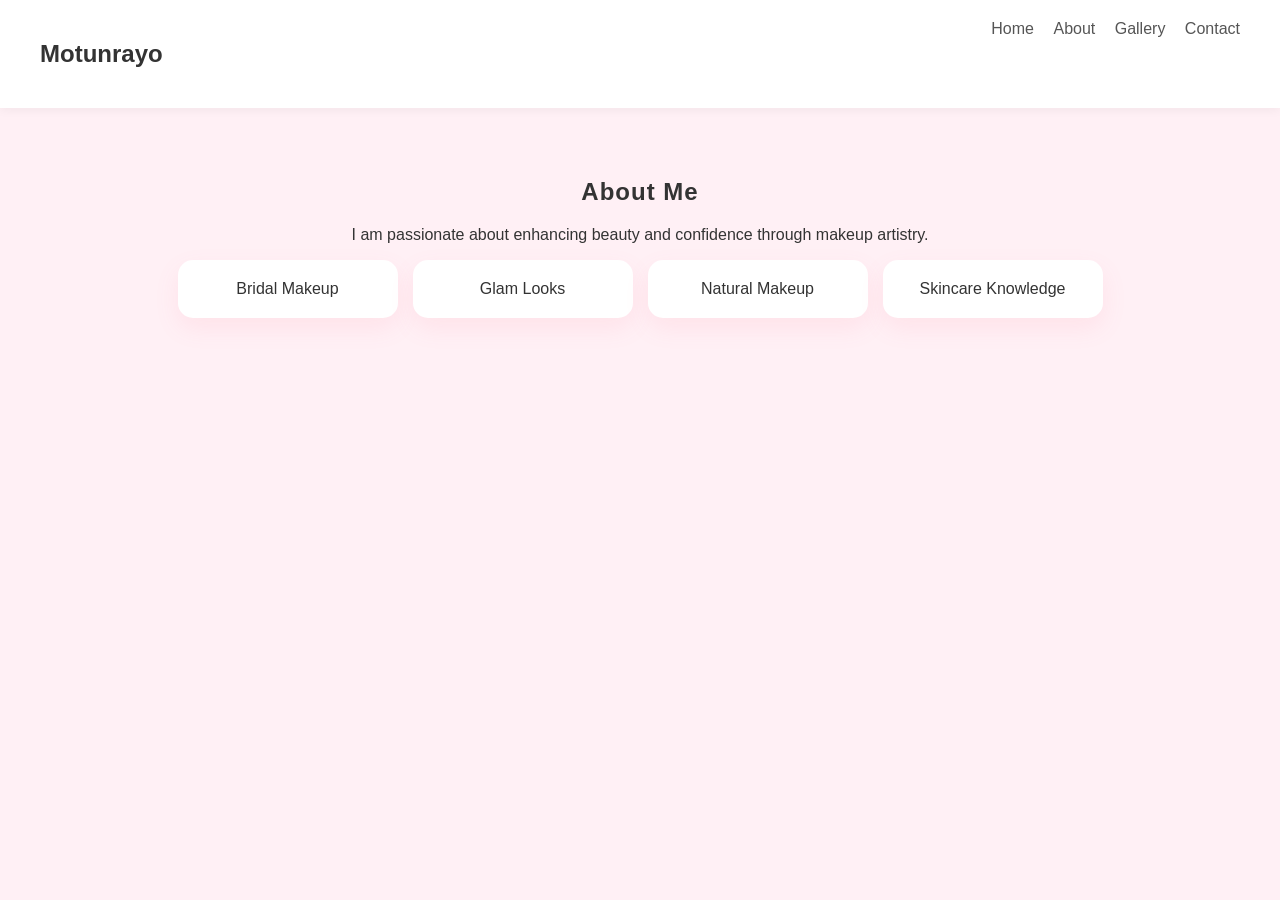
==== profile.html @ 554df725 "first upload" ====
<!DOCTYPE html>
<html>
<head>
  <title>About - Motunrayo</title>
  <link rel="stylesheet" href="style.css">
</head>

<body>

<nav>
  <h2>Motunrayo</h2>
  <div>
    <a href="index.html">Home</a>
    <a href="profile.html">About</a>
    <a href="projects.html">Gallery</a>
    <a href="contact.html">Contact</a>
  </div>
</nav>

<section class="content">
  <h1>About Me</h1>
  <p>I am passionate about enhancing beauty and confidence through makeup artistry.</p>

  <div class="skills">
    <div class="card">Bridal Makeup</div>
    <div class="card">Glam Looks</div>
    <div class="card">Natural Makeup</div>
    <div class="card">Skincare Knowledge</div>
  </div>

</section>

</body>
</html>
---- style.css ----
body {
  margin: 0;
  font-family: 'Poppins', sans-serif;
  background: #fff5f7;
  color: #333;
}

/* NAV */
nav {
  display: flex;
  justify-content: space-between;
  padding: 20px 40px;
  background: white;
  box-shadow: 0 2px 10px rgba(0,0,0,0.05);
}

nav a {
  margin-left: 15px;
  text-decoration: none;
  color: #555;
}

nav a:hover {
  color: #ff4d88;
}

/* HERO */
.hero {
  text-align: center;
  padding: 100px 20px;
  background: linear-gradient(to right, #ffe0eb, #fff);
}

.hero h1 {
  font-size: 2.5rem;
}

.btn {
  display: inline-block;
  margin-top: 20px;
  padding: 10px 20px;
  background: #ff4d88;
  color: white;
  border-radius: 25px;
  text-decoration: none;
}

/* CONTENT */
.content {
  padding: 50px;
  text-align: center;
}

/* SKILLS */
.skills {
  display: flex;
  justify-content: center;
  gap: 15px;
  flex-wrap: wrap;
}

.card {
  background: white;
  padding: 20px;
  border-radius: 15px;
  width: 180px;
  box-shadow: 0 5px 15px rgba(0,0,0,0.05);
}

/* PROJECTS */
.projects {
  display: flex;
  gap: 20px;
  justify-content: center;
  flex-wrap: wrap;
}

.project-card {
  position: relative;
  width: 250px;
  border-radius: 20px;
  overflow: hidden;
}

.project-card img {
  width: 100%;
}

.overlay {
  position: absolute;
  bottom: 0;
  background: rgba(255, 77, 136, 0.8);
  color: white;
  width: 100%;
  text-align: center;
  padding: 10px;
}

/* FORM */
.contact-form {
  width: 300px;
  margin: auto;
  display: flex;
  flex-direction: column;
}

.contact-form input,
.contact-form textarea {
  margin-bottom: 10px;
  padding: 10px;
  border-radius: 10px;
  border: 1px solid #ddd;
}

.contact-form button {
  background: #ff4d88;
  color: white;
  padding: 10px;
  border: none;
  border-radius: 20px;
}

/* MOBILE */
@media (max-width: 768px) {
  .projects {
    flex-direction: column;
    align-items: center;
  }
}
body {
  background: #fff0f5;
}

/* LUXURY TEXT */
h1 {
  font-weight: 600;
  letter-spacing: 1px;
}

/* BUTTON GLOW */
.btn {
  background: linear-gradient(45deg, #ff4d88, #ff99aa);
  box-shadow: 0 5px 15px rgba(255, 77, 136, 0.3);
}

/* CARD SOFT SHADOW */
.card {
  box-shadow: 0 10px 25px rgba(255, 105, 135, 0.1);
}
* {
  transition: all 0.3s ease;
}
.btn {
  background: linear-gradient(45deg, #ff4d88, #ff99aa);
  color: white;
  padding: 12px 25px;
  border-radius: 30px;
  box-shadow: 0 10px 25px rgba(255, 77, 136, 0.3);
}

.btn:hover {
  transform: scale(1.05);
}
.project-card:hover {
  box-shadow: 0 15px 35px rgba(255, 105, 135, 0.3);
}
nav {
  position: sticky;
  top: 0;
  z-index: 1000;
}
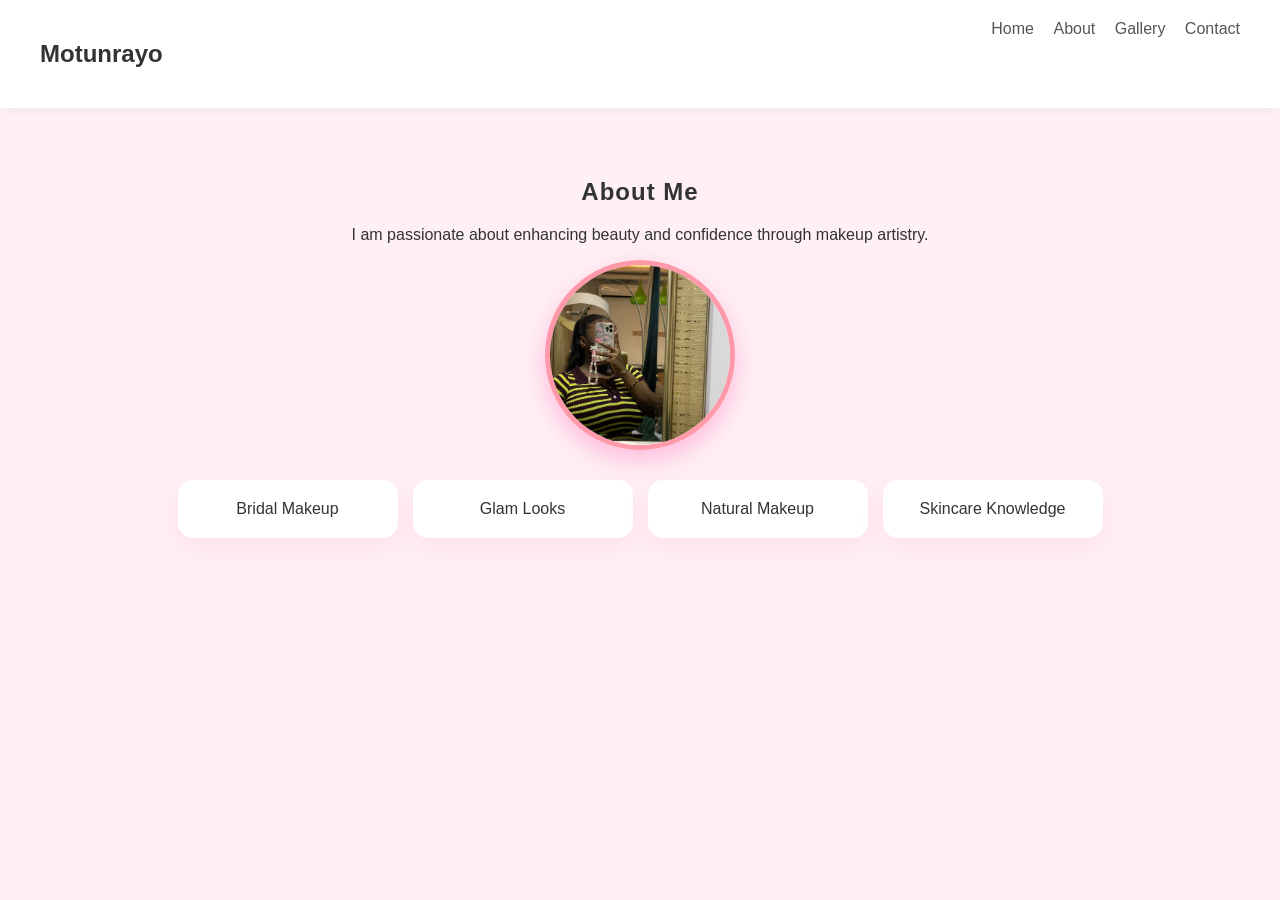
==== commit be33a87d: "update" ====
--- a/profile.html
+++ b/profile.html
@@ -20,7 +20,9 @@
 <section class="content">
   <h1>About Me</h1>
   <p>I am passionate about enhancing beauty and confidence through makeup artistry.</p>
-
+<div class="profile-img">
+  <img src="images/profile.jpeg" alt="Motunrayo">
+</div>
   <div class="skills">
     <div class="card">Bridal Makeup</div>
     <div class="card">Glam Looks</div>
--- a/style.css
+++ b/style.css
@@ -168,4 +168,26 @@
   position: sticky;
   top: 0;
   z-index: 1000;
+}
+/* PROFILE IMAGE */
+.profile-img {
+  display: flex;
+  justify-content: center;
+  margin-bottom: 30px;
+}
+
+.profile-img img {
+  width: 180px;
+  height: 180px;
+  object-fit: cover;
+  border-radius: 50%;
+  border: 5px solid #ff99aa;
+  box-shadow: 0 10px 25px rgba(255,105,180,0.4);
+  transition: 0.4s;
+}
+
+/* HOVER EFFECT */
+.profile-img img:hover {
+  transform: scale(1.05);
+  box-shadow: 0 15px 35px rgba(255,105,180,0.6);
 }
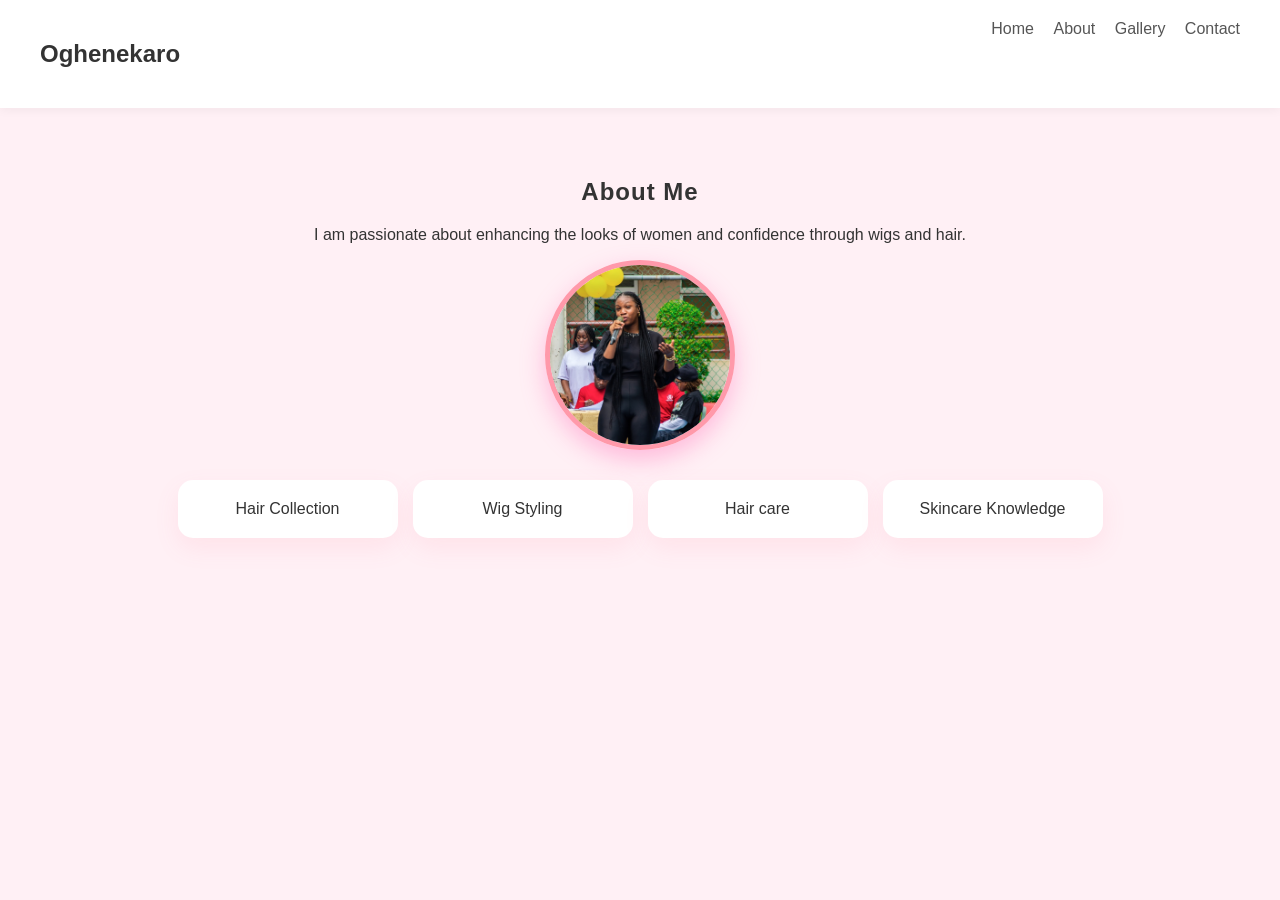
==== commit d08fcb13: "initial portfolio update" ====
--- a/profile.html
+++ b/profile.html
@@ -1,14 +1,14 @@
 <!DOCTYPE html>
 <html>
 <head>
-  <title>About - Motunrayo</title>
+  <title>About - Oghenekaro</title>
   <link rel="stylesheet" href="style.css">
 </head>
 
 <body>
 
 <nav>
-  <h2>Motunrayo</h2>
+  <h2>Oghenekaro</h2>
   <div>
     <a href="index.html">Home</a>
     <a href="profile.html">About</a>
@@ -19,14 +19,14 @@
 
 <section class="content">
   <h1>About Me</h1>
-  <p>I am passionate about enhancing beauty and confidence through makeup artistry.</p>
+  <p>I am passionate about enhancing the looks of women and confidence through wigs and hair.</p>
 <div class="profile-img">
-  <img src="images/profile.jpeg" alt="Motunrayo">
+  <img src="images/karoprofile.jpeg" alt="Oghenekaro">
 </div>
   <div class="skills">
-    <div class="card">Bridal Makeup</div>
-    <div class="card">Glam Looks</div>
-    <div class="card">Natural Makeup</div>
+    <div class="card">Hair Collection</div>
+    <div class="card">Wig Styling</div>
+    <div class="card">Hair care</div>
     <div class="card">Skincare Knowledge</div>
   </div>
 
